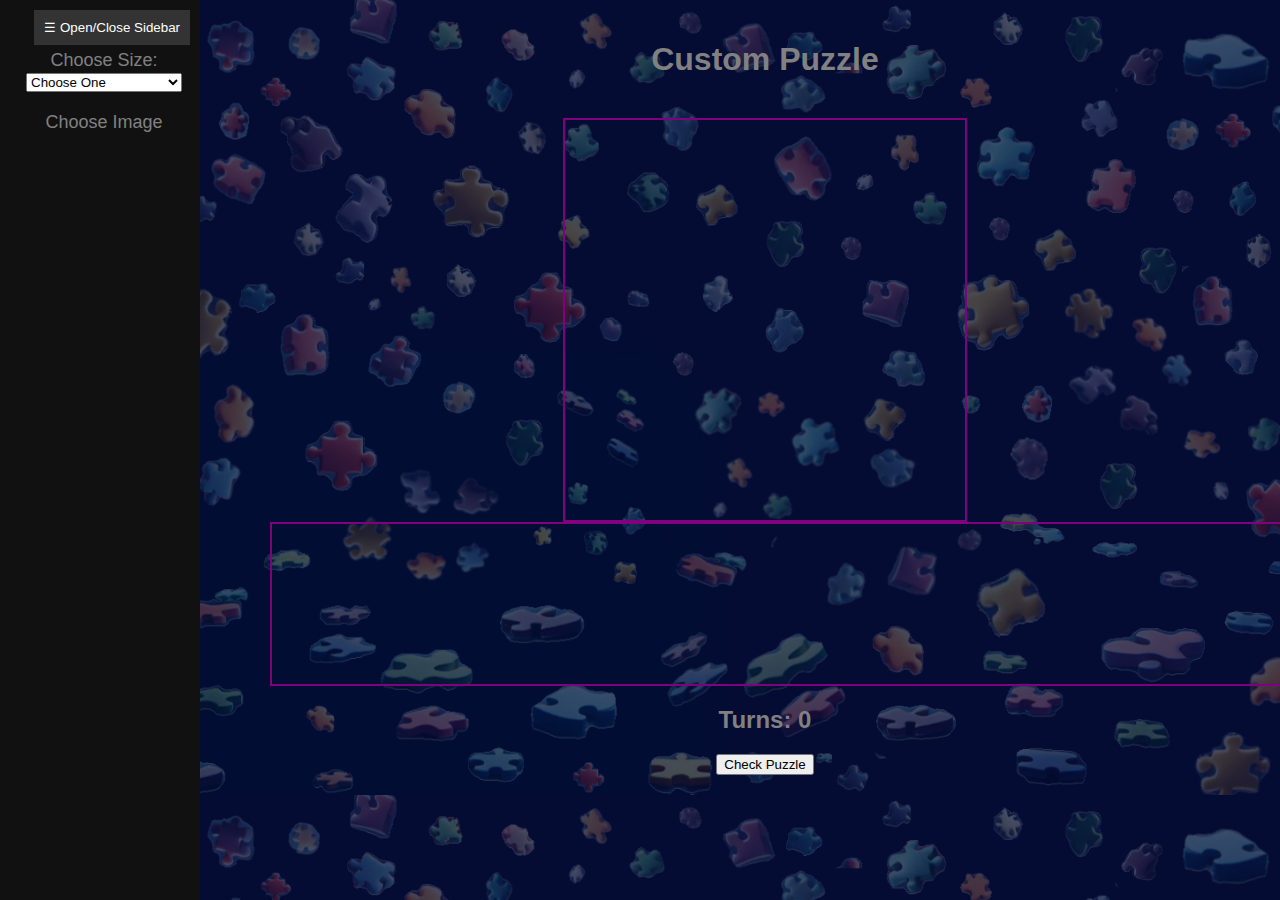
==== Custom.html @ 755fb2fe "fixed the side nav still need working" ====
<!DOCTYPE html>
<html>
<head>
    <meta charset="UTF-8">
    <meta name="viewport" content="width=device-width, initial-scale=1.0">
    <title>Custom Puzzle</title>
    <link rel="stylesheet" href="style.css">
</head>
<body class="Custom">
    <div class="sidenav" id="sidenav">
        <button id="toggleButton" onclick="toggleSidebar()">☰ Open/Close Sidebar</button> <!-- Added toggle button -->
        <form id="sizeForm" onsubmit="return false;">
            <label for="sizeDropdown">Choose Size:</label>
            <select id="sizeDropdown" onchange="changePuzzleSize()">
                <option value="" disabled selected>Choose One</option>
                <option value="2">2x2</option>
                <option value="3">3x3</option>
                <option value="4">4x4</option>
                <option value="5">5x5</option>
                <option value="6">6x6</option>
                <option value="7">7x7</option>
                <option value="8">8x8</option>
                <option value="9">9x9</option>
                <option value="10">10x10</option>
                <option value="11">11x11</option>
            </select>
        </form>

        <form id="uploadForm" action="#" method="post">
            <input type="file" id="imageInput" accept="image/*" style="display: none;" onchange="handleImage()">
            <a href="#" onclick="document.getElementById('imageInput').click();">Choose Image</a>
            <input type="submit" value="Load Image" style="display: none;">
        </form>
    </div>

    <div class="content" id="content">
        <h1 class="counter">Custom Puzzle</h1>
        <br>
        <div id="board"></div>
        <div class="pieces-container" id="pieces"></div>
        <h2 class="counter">Turns: <span id="turns">0</span></h2>
        <button onclick="checkPuzzle()">Check Puzzle</button>
    </div>

    <script src="script.js"></script>
</body>
</html>
---- style.css ----
/* Global Styles */
body {
    font-family: Arial, sans-serif;
    margin: 0;
    padding: 0;
    background-color: #030C33; /* Updated background color 030C33*/
	position: relative;
	text-align: center;
  }

/* -------------- INDEX -------------- */
/* Style for the clickable image */
#clickableImage {
    width: auto; /* Set image width to 100% of its container */
    height: auto; /* Let the height adjust automatically based on the aspect ratio */
    display: block;
    margin: 0 auto;
    cursor: pointer; /* Change cursor to pointer */
}



/* Style for the clickable image */
#clickableImage {
    cursor: pointer; /* Change cursor to pointer */
}

#clickableImage:hover {
    /* Define styles when hovering over the image */
    /* You can change the cursor style here if needed */
}

/* -------------- MAIN MENU -------------- */
.main-menu {
    background-image: url("img/main-menue-background.jpg"); /* Set background image */
    background-size: cover; /* Cover the entire background */
}

.container {
    text-align: center; /* Center align content */
}

.centered-image img {
    display: block; /* Make sure image is treated as a block element */
    margin: 0 auto; /* Center align horizontally */
	margin-bottom: 50px;
	width: 45%;
	height: 45%;
}

.big-title {
    margin-bottom: 100px; /* Add some space below the title */
}

.modes {
    display: flex;
    justify-content: space-between;
}

.left-mode, .right-mode {
    width: 50%;
    text-align: center;
}

.left-mode {
    margin-right: auto; /* Push Levels to the left */
}

.right-mode {
    margin-left: auto; /* Push Custom Puzzle to the right */
}

.mode button {
    width: 150px;
    height: 40px;
    font-size: 16px;
}

.mode button:hover {
    opacity: 0.8; /* Dim the button slightly on hover */
    transition: opacity 0.3s ease; /* Smooth transition */
}
/* -------------- CUSTOM -------------- */

#board {
    width: 400px;
    height: 400px;
    border: 2px solid purple;

    margin: 0 auto;
    display: flex;
    flex-wrap: wrap;
}

#board img {
    width: 77px;
    height: 77px;
    border: 0.5px solid lightblue;
}



#pieces {
    width: 1040px;
    height: 160px;
    border: 2px solid purple;

    margin: 0 auto;
    display: flex;
    flex-wrap: wrap;
}

#pieces img {
    width: 77px;
    height: 77px;
    border: 0.5px solid lightblue;
}

.pieces-container {
    margin-top: 20px;
}

/*----------------------------------------------------*/

/* CSS for the left side navigation menu */
.sidenav {
    height: 100%;
    width: 200px;
    position: fixed;
    z-index: 1;
    top: 0;
    left: 0;
    background-color: #111;
    overflow-x: hidden;
    padding-top: 20px;
    transition: width 0.5s; /* Add transition for smooth animation */
}

.minimized {
    width: 90px; /* Change width when minimized */
}

/* Style the toggle button */
#toggleButton {
    position: absolute;
    top: 10px;
    right: 10px;
    padding: 10px;
    background-color: #333;
    color: #fff;
    border: none;
    cursor: pointer;
    outline: none;
}

/* Style the size dropdown */
#sizeForm, #main-menu-link {
    margin-top: 20px; /* Adjust margin to prevent overlap with the toggle button */
    padding-left: 10px; /* Add padding to align with toggle button */
}

/* Style the select dropdown */
#sizeDropdown {
    width: calc(100% - 20px); /* Adjust width to account for padding */
}

/* CSS for the content */
.content {
    margin-left: 250px; /* Adjust margin based on the width of the sidebar */
    padding: 20px;
    transition: margin-left 0.5s; /* Add transition for smooth animation */
}

.sidebar-closed .content {
    margin-left: 50px; /* Adjust margin when sidebar is closed */
}

/* Hide elements when sidebar is minimized */
.minimized #main-menu-link,
.minimized #sizeForm,
.minimized #uploadForm {
    display: none;
}

/*----------------------------------------------------*/
/* Style the navigation links */
.sidenav a, #sizeForm {
    padding: 10px 8px 10px 16px;
    text-decoration: none;
    font-size: 18px;
    color: #818181;
    display: block;
}

/* Change color on hover */
.sidenav a:hover {
    color: #f1f1f1;
}

.Custom, .Levels {
    background-image: url("img/Levels-Custom-background.jpg"); /* Set background image */
    background-size: cover; /* Cover the entire background */
}

.counter, #turns{
    color: #818181;
}

/* -------------- LEVELS -------------- */
.grid {
    display: grid;
    grid-template-columns: repeat(4, 1fr); /* 4 columns with equal width */
    grid-auto-rows: minmax(100px, auto); /* Auto adjust row height */
    grid-gap: 10px; /* Gap between grid items */
}

.box, .merged-box {
    display: flex;
    justify-content: center;
    align-items: center;
    background-color: #fff; /* White background */
    border: 1px solid #000; /* Black border */
    cursor: pointer;
}

.box:hover, .merged-box:hover {
    background-color: #f0f0f0; /* Light gray background on hover */
}

.merged-box {
    grid-column: span 2; /* Merged box spans 2 columns */
}


/* -------------- LEVELS -------------- */
/* Style for the level selection grid */
#levelPopup {
    display: none;
    position: fixed;
    top: 50%;
    left: 50%;
    transform: translate(-50%, -50%);
    background-color: white;
    padding: 20px;
    border: 2px solid black;
    z-index: 1000;
}

#levelPopup label {
    display: block;
    margin-bottom: 10px;
}

#levelPopup input[type="radio"] {
    margin-right: 10px;
}

#levelPopup button {
    margin-top: 10px;
}



/* Modal styles */
.modal {
    display: none; /* Hidden by default */
    position: fixed; /* Stay in place */
    z-index: 1; /* Sit on top */
    left: 0;
    top: 0;
    width: 100%; /* Full width */
    height: 100%; /* Full height */
    overflow: auto; /* Enable scroll if needed */
    background-color: rgba(0,0,0,0.4); /* Black w/ opacity */
}

/* Modal Content */
.modal-content {
    background-color: #fefefe;
    margin: 15% auto; /* 15% from the top and centered */
    padding: 20px;
    border: 1px solid #888;
    width: 50%; /* Could be more or less, depending on screen size */
}

/* Close button */
.close {
    color: #aaa;
    float: right;
    font-size: 28px;
    font-weight: bold;
}

.close:hover,
.close:focus {
    color: black;
    text-decoration: none;
    cursor: pointer;
}


.image-option {
    width: 100px; /* Adjust the width as needed */
    height: auto; /* Maintain aspect ratio */
    margin-right: 10px; /* Optional: Add some spacing between images */
}
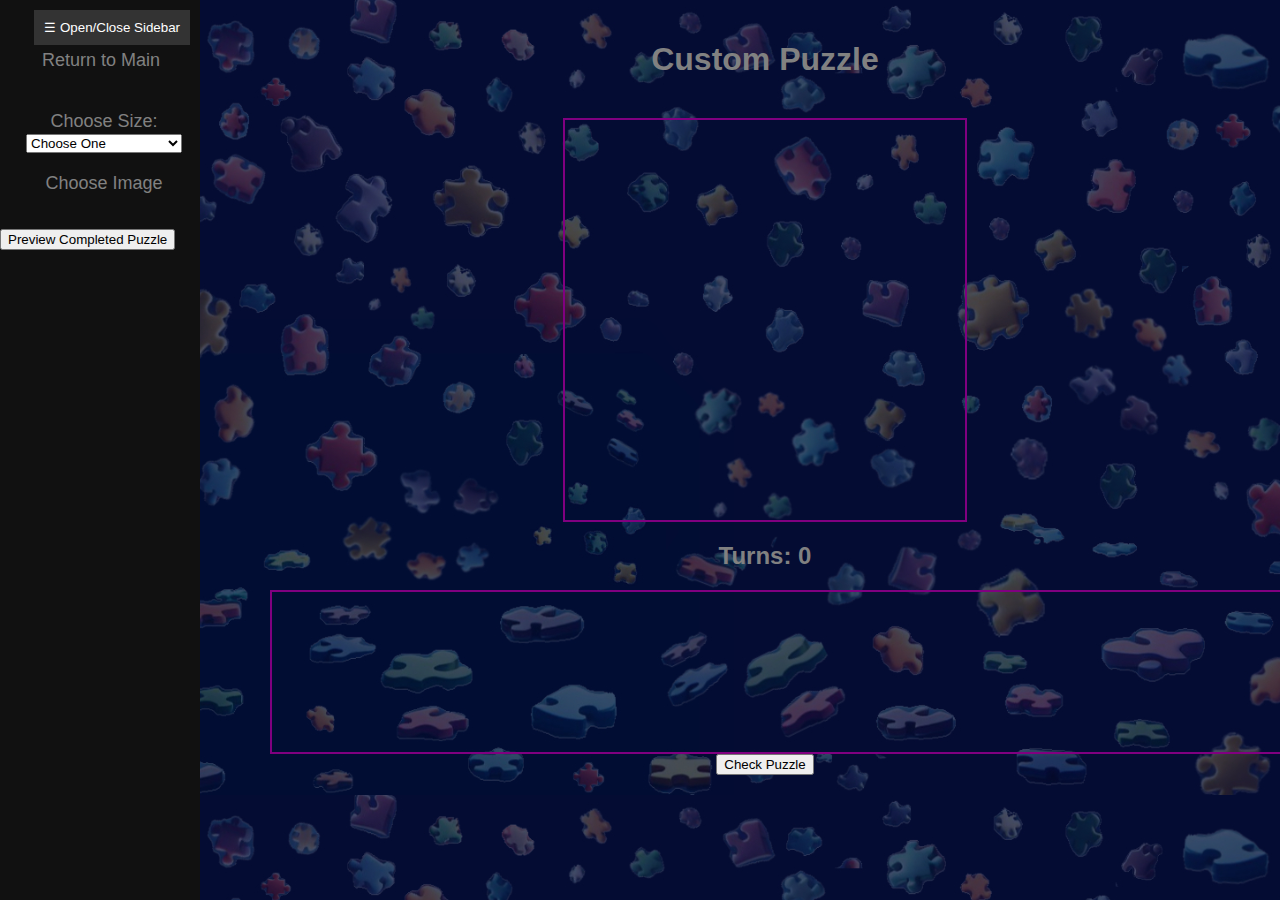
==== commit e6840aa6: "fixed some error,nav bar, preview completed picture" ====
--- a/Custom.html
+++ b/Custom.html
@@ -9,6 +9,7 @@
 <body class="Custom">
     <div class="sidenav" id="sidenav">
         <button id="toggleButton" onclick="toggleSidebar()">☰ Open/Close Sidebar</button> <!-- Added toggle button -->
+        <a id="main-menu-link" href="main_menu.html">Return to Main</a>
         <form id="sizeForm" onsubmit="return false;">
             <label for="sizeDropdown">Choose Size:</label>
             <select id="sizeDropdown" onchange="changePuzzleSize()">
@@ -31,15 +32,35 @@
             <a href="#" onclick="document.getElementById('imageInput').click();">Choose Image</a>
             <input type="submit" value="Load Image" style="display: none;">
         </form>
+        <button id="previewButton" onclick="previewCompletedPuzzleCustom()">Preview Completed Puzzle</button>
+    </div>
+
+    <!-- Preview popup -->
+    <div id="previewPopup" class="modal">
+        <div class="modal-content">
+            <span class="close" onclick="closePreviewPopup()">&times;</span>
+            <img id="previewImage" src="" alt="Preview Completed Puzzle">
+        </div>
     </div>
 
     <div class="content" id="content">
         <h1 class="counter">Custom Puzzle</h1>
         <br>
         <div id="board"></div>
+        <h2 class="counter">Turns: <span id="turns">0</span></h2>
         <div class="pieces-container" id="pieces"></div>
-        <h2 class="counter">Turns: <span id="turns">0</span></h2>
         <button onclick="checkPuzzle()">Check Puzzle</button>
+    </div>
+
+    <!-- Congratulations popup -->
+    <div id="congratulationsPopup" class="modal">
+        <div class="modal-content">
+            <span class="close" onclick="hideCongratulationsPopup()">&times;</span>
+            <h2>Congratulations!</h2>
+            <p>The puzzle is solved correctly.</p>
+            <button onclick="playAgain()">Play Again</button>
+            <button onclick="returnToMenu()">Return to Menu</button>
+        </div>
     </div>
 
     <script src="script.js"></script>
--- a/style.css
+++ b/style.css
@@ -136,6 +136,11 @@
     transition: width 0.5s; /* Add transition for smooth animation */
 }
 
+/* CSS for the navigation bar */
+.sidenav button, #uploadForm {
+    margin-bottom: 25px; /* Add margin below each button */
+}
+
 .minimized {
     width: 90px; /* Change width when minimized */
 }
@@ -153,6 +158,16 @@
     outline: none;
 }
 
+/* Add new class for the Preview Completed Puzzle button */
+#previewButton {
+    display: block;
+}
+
+/* Hide the button when the sidebar is minimized */
+.minimized #previewButton {
+    display: none;
+}
+
 /* Style the size dropdown */
 #sizeForm, #main-menu-link {
     margin-top: 20px; /* Adjust margin to prevent overlap with the toggle button */
@@ -162,6 +177,21 @@
 /* Style the select dropdown */
 #sizeDropdown {
     width: calc(100% - 20px); /* Adjust width to account for padding */
+}
+
+#levelForm label {
+    display: block;
+    margin-bottom: 10px;
+    color: #fff; /* Change text color */
+}
+
+#levelForm button {
+    margin-top: 10px;
+}
+
+/* Hide level selection form when sidebar is minimized */
+.minimized #levelForm {
+    display: none;
 }
 
 /* CSS for the content */
@@ -178,13 +208,14 @@
 /* Hide elements when sidebar is minimized */
 .minimized #main-menu-link,
 .minimized #sizeForm,
-.minimized #uploadForm {
+.minimized #uploadForm,
+.minimized #Level-text {
     display: none;
 }
 
 /*----------------------------------------------------*/
 /* Style the navigation links */
-.sidenav a, #sizeForm {
+.sidenav a, #sizeForm, #Level-text {
     padding: 10px 8px 10px 16px;
     text-decoration: none;
     font-size: 18px;
@@ -304,3 +335,71 @@
     height: auto; /* Maintain aspect ratio */
     margin-right: 10px; /* Optional: Add some spacing between images */
 }
+
+
+
+/* Style for the congratulations popup */
+#congratulationsPopup {
+    display: none;
+    position: fixed;
+    z-index: 1;
+    left: 0;
+    top: 0;
+    width: 100%;
+    height: 100%;
+    overflow: auto;
+    background-color: rgba(0, 0, 0, 0.5); /* Black background with transparency */
+}
+
+#congratulationsPopup .modal-content {
+    background-color: #fefefe;
+    margin: 15% auto; /* Center the popup */
+    padding: 20px;
+    border: 1px solid #888;
+    width: 50%; /* Adjust width as needed */
+    text-align: center;
+}
+
+/* Close button */
+#congratulationsPopup .close {
+    color: #aaa;
+    float: right;
+    font-size: 28px;
+    font-weight: bold;
+}
+
+#congratulationsPopup .close:hover,
+#congratulationsPopup .close:focus {
+    color: black;
+    text-decoration: none;
+    cursor: pointer;
+}
+
+/* CSS for the preview popup */
+.modal-content {
+    background-color: #000000af;
+    margin: 15% auto; /* 15% from the top and centered */
+    padding: 20px;
+    border: 1px solid #888;
+    width: 80%; /* Could be more or less, depending on screen size */
+    max-width: 400px; /* Limit max width for smaller screens */
+    position: relative; /* Relative position for close button */
+    text-align: center; /* Center align content */
+}
+
+.modal-content img {
+    max-width: 100%; /* Limit image width to container width */
+    height: auto; /* Maintain aspect ratio */
+}
+
+
+/* Close button */
+.close {
+    position: absolute;
+    top: 10px;
+    right: 10px;
+    font-size: 20px;
+    cursor: pointer;
+    color: red;
+}
+
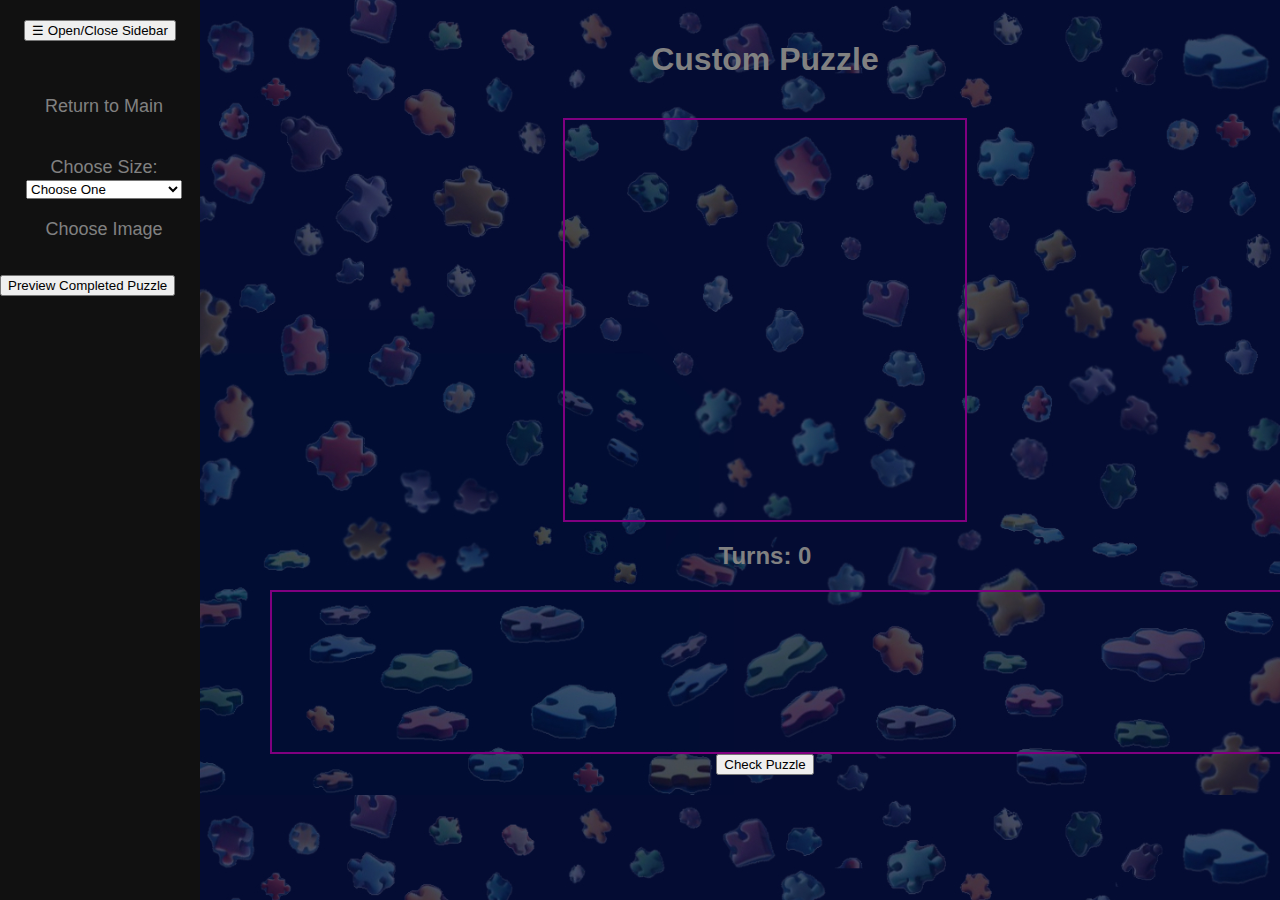
==== commit 81c0aac6: "all code fully sorted and formatted" ====
--- a/Custom.html
+++ b/Custom.html
@@ -2,18 +2,20 @@
 <html>
 <head>
     <meta charset="UTF-8">
-    <meta name="viewport" content="width=device-width, initial-scale=1.0">
     <title>Custom Puzzle</title>
     <link rel="stylesheet" href="style.css">
 </head>
 <body class="Custom">
+    <!-- Sidebar -->
     <div class="sidenav" id="sidenav">
-        <button id="toggleButton" onclick="toggleSidebar()">☰ Open/Close Sidebar</button> <!-- Added toggle button -->
-        <a id="main-menu-link" href="main_menu.html">Return to Main</a>
+        <button class="toggleButton" onclick="toggleSidebar()">☰ Open/Close Sidebar</button>
+        <a class="main-menu-link" href="main_menu.html">Return to Main</a>
+        <!-- Form for choosing puzzle size -->
         <form id="sizeForm" onsubmit="return false;">
             <label for="sizeDropdown">Choose Size:</label>
             <select id="sizeDropdown" onchange="changePuzzleSize()">
                 <option value="" disabled selected>Choose One</option>
+                <!-- Options for puzzle size -->
                 <option value="2">2x2</option>
                 <option value="3">3x3</option>
                 <option value="4">4x4</option>
@@ -26,14 +28,28 @@
                 <option value="11">11x11</option>
             </select>
         </form>
-
+        <!-- Form for uploading image -->
         <form id="uploadForm" action="#" method="post">
             <input type="file" id="imageInput" accept="image/*" style="display: none;" onchange="handleImage()">
             <a href="#" onclick="document.getElementById('imageInput').click();">Choose Image</a>
             <input type="submit" value="Load Image" style="display: none;">
         </form>
-        <button id="previewButton" onclick="previewCompletedPuzzleCustom()">Preview Completed Puzzle</button>
+        <button class="previewButton" onclick="previewCompletedPuzzleCustom()">Preview Completed Puzzle</button>
     </div>
+
+    <!-- Main Content -->
+    <main class="content" id="content">
+        <!-- Title and puzzle board -->
+        <h1 class="counter">Custom Puzzle</h1>
+        <br>
+        <div id="board"></div>
+        <!-- Turns counter -->
+        <h2 class="counter">Turns: <span id="turns">0</span></h2>
+        <!-- Container for puzzle pieces -->
+        <div class="pieces-container" id="pieces"></div>
+        <!-- Button to check puzzle -->
+        <button onclick="checkPuzzle()">Check Puzzle</button>
+    </main>
 
     <!-- Preview popup -->
     <div id="previewPopup" class="modal">
@@ -43,26 +59,19 @@
         </div>
     </div>
 
-    <div class="content" id="content">
-        <h1 class="counter">Custom Puzzle</h1>
-        <br>
-        <div id="board"></div>
-        <h2 class="counter">Turns: <span id="turns">0</span></h2>
-        <div class="pieces-container" id="pieces"></div>
-        <button onclick="checkPuzzle()">Check Puzzle</button>
-    </div>
-
     <!-- Congratulations popup -->
     <div id="congratulationsPopup" class="modal">
         <div class="modal-content">
             <span class="close" onclick="hideCongratulationsPopup()">&times;</span>
-            <h2>Congratulations!</h2>
-            <p>The puzzle is solved correctly.</p>
-            <button onclick="playAgain()">Play Again</button>
-            <button onclick="returnToMenu()">Return to Menu</button>
+            <h2>👏Congratulations!👏</h2>
+            <p>🎉🎈The puzzle is solved correctly.🎈🎉</p>
+            <!-- Buttons for playing again or returning to menu -->
+            <button onclick="playAgain()">Play Again ⟳</button>
+            <button onclick="returnToMenu()">Return to Menu ⾕</button>
         </div>
     </div>
 
+    <!-- JavaScript -->
     <script src="script.js"></script>
 </body>
 </html>
--- a/style.css
+++ b/style.css
@@ -3,44 +3,31 @@
     font-family: Arial, sans-serif;
     margin: 0;
     padding: 0;
-    background-color: #030C33; /* Updated background color 030C33*/
+    background-color: #030C33;
 	position: relative;
 	text-align: center;
   }
 
-/* -------------- INDEX -------------- */
-/* Style for the clickable image */
+/* Index Styles */
 #clickableImage {
     width: auto; /* Set image width to 100% of its container */
     height: auto; /* Let the height adjust automatically based on the aspect ratio */
     display: block;
     margin: 0 auto;
+}
+
+/* Style for the clickable image */
+#clickableImage:hover {
     cursor: pointer; /* Change cursor to pointer */
 }
 
-
-
-/* Style for the clickable image */
-#clickableImage {
-    cursor: pointer; /* Change cursor to pointer */
-}
-
-#clickableImage:hover {
-    /* Define styles when hovering over the image */
-    /* You can change the cursor style here if needed */
-}
-
-/* -------------- MAIN MENU -------------- */
+/* Main Menu Styles */
 .main-menu {
     background-image: url("img/main-menue-background.jpg"); /* Set background image */
     background-size: cover; /* Cover the entire background */
 }
 
-.container {
-    text-align: center; /* Center align content */
-}
-
-.centered-image img {
+.chose-your-mode-image img {
     display: block; /* Make sure image is treated as a block element */
     margin: 0 auto; /* Center align horizontally */
 	margin-bottom: 50px;
@@ -48,10 +35,6 @@
 	height: 45%;
 }
 
-.big-title {
-    margin-bottom: 100px; /* Add some space below the title */
-}
-
 .modes {
     display: flex;
     justify-content: space-between;
@@ -80,13 +63,12 @@
     opacity: 0.8; /* Dim the button slightly on hover */
     transition: opacity 0.3s ease; /* Smooth transition */
 }
-/* -------------- CUSTOM -------------- */
-
+
+/* Custom/Levels Styles */
 #board {
     width: 400px;
     height: 400px;
     border: 2px solid purple;
-
     margin: 0 auto;
     display: flex;
     flex-wrap: wrap;
@@ -98,13 +80,10 @@
     border: 0.5px solid lightblue;
 }
 
-
-
 #pieces {
     width: 1040px;
     height: 160px;
     border: 2px solid purple;
-
     margin: 0 auto;
     display: flex;
     flex-wrap: wrap;
@@ -120,9 +99,7 @@
     margin-top: 20px;
 }
 
-/*----------------------------------------------------*/
-
-/* CSS for the left side navigation menu */
+/* Left Side Navigation Menu Styles */
 .sidenav {
     height: 100%;
     width: 200px;
@@ -136,7 +113,6 @@
     transition: width 0.5s; /* Add transition for smooth animation */
 }
 
-/* CSS for the navigation bar */
 .sidenav button, #uploadForm {
     margin-bottom: 25px; /* Add margin below each button */
 }
@@ -158,63 +134,48 @@
     outline: none;
 }
 
-/* Add new class for the Preview Completed Puzzle button */
-#previewButton {
-    display: block;
-}
-
-/* Hide the button when the sidebar is minimized */
-.minimized #previewButton {
-    display: none;
-}
-
-/* Style the size dropdown */
-#sizeForm, #main-menu-link {
-    margin-top: 20px; /* Adjust margin to prevent overlap with the toggle button */
-    padding-left: 10px; /* Add padding to align with toggle button */
-}
-
-/* Style the select dropdown */
-#sizeDropdown {
+#sizeForm, .main-menu-link { /* Styles for adjustin of puzzle size and main menu links */
+    margin-top: 20px;
+    padding-left: 10px; 
+}
+
+#sizeDropdown { /* Style the nav dropdown */
     width: calc(100% - 20px); /* Adjust width to account for padding */
 }
 
-#levelForm label {
+#level-selection label { /* styles the Radio buttons for level selection */
     display: block;
     margin-bottom: 10px;
-    color: #fff; /* Change text color */
-}
-
-#levelForm button {
+    color: #fff;
+}
+
+#level-selection button { /* styles the Radio buttons submit button for level selection */
     margin-top: 10px;
 }
 
-/* Hide level selection form when sidebar is minimized */
-.minimized #levelForm {
-    display: none;
-}
-
-/* CSS for the content */
+.minimized #level-selection {
+    display: none; /* Hide level selection form when sidebar is minimized */
+}
+
+/* Content Styles */
 .content {
-    margin-left: 250px; /* Adjust margin based on the width of the sidebar */
+    margin-left: 250px; 
     padding: 20px;
     transition: margin-left 0.5s; /* Add transition for smooth animation */
 }
 
 .sidebar-closed .content {
-    margin-left: 50px; /* Adjust margin when sidebar is closed */
-}
-
-/* Hide elements when sidebar is minimized */
-.minimized #main-menu-link,
+    margin-left: 50px;
+}
+
+.minimized .main-menu-link,
 .minimized #sizeForm,
 .minimized #uploadForm,
 .minimized #Level-text {
-    display: none;
-}
-
-/*----------------------------------------------------*/
-/* Style the navigation links */
+    display: none; /* Hide elements when sidebar is minimized */
+}
+
+/* Navigation Links Styles */
 .sidenav a, #sizeForm, #Level-text {
     padding: 10px 8px 10px 16px;
     text-decoration: none;
@@ -223,9 +184,8 @@
     display: block;
 }
 
-/* Change color on hover */
 .sidenav a:hover {
-    color: #f1f1f1;
+    color: #f1f1f1; /* Change color on hover */
 }
 
 .Custom, .Levels {
@@ -233,112 +193,12 @@
     background-size: cover; /* Cover the entire background */
 }
 
+/* Counter Styles */
 .counter, #turns{
     color: #818181;
 }
 
-/* -------------- LEVELS -------------- */
-.grid {
-    display: grid;
-    grid-template-columns: repeat(4, 1fr); /* 4 columns with equal width */
-    grid-auto-rows: minmax(100px, auto); /* Auto adjust row height */
-    grid-gap: 10px; /* Gap between grid items */
-}
-
-.box, .merged-box {
-    display: flex;
-    justify-content: center;
-    align-items: center;
-    background-color: #fff; /* White background */
-    border: 1px solid #000; /* Black border */
-    cursor: pointer;
-}
-
-.box:hover, .merged-box:hover {
-    background-color: #f0f0f0; /* Light gray background on hover */
-}
-
-.merged-box {
-    grid-column: span 2; /* Merged box spans 2 columns */
-}
-
-
-/* -------------- LEVELS -------------- */
-/* Style for the level selection grid */
-#levelPopup {
-    display: none;
-    position: fixed;
-    top: 50%;
-    left: 50%;
-    transform: translate(-50%, -50%);
-    background-color: white;
-    padding: 20px;
-    border: 2px solid black;
-    z-index: 1000;
-}
-
-#levelPopup label {
-    display: block;
-    margin-bottom: 10px;
-}
-
-#levelPopup input[type="radio"] {
-    margin-right: 10px;
-}
-
-#levelPopup button {
-    margin-top: 10px;
-}
-
-
-
-/* Modal styles */
-.modal {
-    display: none; /* Hidden by default */
-    position: fixed; /* Stay in place */
-    z-index: 1; /* Sit on top */
-    left: 0;
-    top: 0;
-    width: 100%; /* Full width */
-    height: 100%; /* Full height */
-    overflow: auto; /* Enable scroll if needed */
-    background-color: rgba(0,0,0,0.4); /* Black w/ opacity */
-}
-
-/* Modal Content */
-.modal-content {
-    background-color: #fefefe;
-    margin: 15% auto; /* 15% from the top and centered */
-    padding: 20px;
-    border: 1px solid #888;
-    width: 50%; /* Could be more or less, depending on screen size */
-}
-
-/* Close button */
-.close {
-    color: #aaa;
-    float: right;
-    font-size: 28px;
-    font-weight: bold;
-}
-
-.close:hover,
-.close:focus {
-    color: black;
-    text-decoration: none;
-    cursor: pointer;
-}
-
-
-.image-option {
-    width: 100px; /* Adjust the width as needed */
-    height: auto; /* Maintain aspect ratio */
-    margin-right: 10px; /* Optional: Add some spacing between images */
-}
-
-
-
-/* Style for the congratulations popup */
+/* Congratulations Popup Styles */
 #congratulationsPopup {
     display: none;
     position: fixed;
@@ -348,19 +208,27 @@
     width: 100%;
     height: 100%;
     overflow: auto;
-    background-color: rgba(0, 0, 0, 0.5); /* Black background with transparency */
+    background-color: rgba(0, 0, 0, 0.5);
 }
 
 #congratulationsPopup .modal-content {
-    background-color: #fefefe;
+    background-color: #000000af;
+    color: #0ca6ff;
     margin: 15% auto; /* Center the popup */
     padding: 20px;
     border: 1px solid #888;
-    width: 50%; /* Adjust width as needed */
+    width: 50%;
     text-align: center;
 }
-
-/* Close button */
+#congratulationsPopup button {
+    background-color: rgb(11, 105, 77); 
+    color: #e4b20d;
+    padding: 10px 20px;
+    border: none;
+    cursor: pointer;
+    margin: 5px;
+}
+
 #congratulationsPopup .close {
     color: #aaa;
     float: right;
@@ -375,16 +243,86 @@
     cursor: pointer;
 }
 
+/* Preview Popup Styles */
+.previewButton {
+    display: block;
+}
+
+.minimized .previewButton { /* Hide the button when the sidebar is minimized */
+    display: none;
+}
+
+/* Levels Styles */
+.grid {
+    display: grid;
+    grid-template-columns: repeat(4, 1fr); /* 4 columns with equal width */
+    grid-auto-rows: minmax(100px, auto); /* Auto adjust row height */
+    grid-gap: 10px; /* Gap between grid items */
+}
+
+.box, .merged-box {
+    display: flex;
+    justify-content: center;
+    align-items: center;
+    background-color: #fff;
+    border: 1px solid #000;
+    cursor: pointer;
+}
+
+.box:hover, .merged-box:hover {
+    background-color: #f0f0f0;
+}
+
+.merged-box {
+    grid-column: span 2; /* Merged box spans 2 columns */
+}
+
+.level-image-option {
+    width: 150px; 
+    height: auto; /* Maintain aspect ratio */
+    margin-right: 10px; /* Optional: Add some spacing between images */
+}
+
+/* Close button Styles */
+.close { 
+    position: absolute;
+    top: 10px;
+    right: 10px;
+    font-size: 40px;
+    cursor: pointer;
+    color: #aaa;
+}
+
+.close:hover,
+.close:focus {
+    color: red;
+    text-decoration: none;
+    cursor: pointer;
+}
+
+/* Modal Content */
+.modal {
+    display: none; /* Hidden by default */
+    position: fixed; /* Stay in place */
+    left: 0;
+    top: 0;
+    width: 100%; /* Full width */
+    height: 100%; /* Full height */
+    overflow: auto; /* Enable scroll if needed */
+    background-color: rgba(0,0,0,0.4); /* Black w/ opacity */
+}
+
 /* CSS for the preview popup */
 .modal-content {
-    background-color: #000000af;
-    margin: 15% auto; /* 15% from the top and centered */
+    background-color: rgba(0, 0, 0, 0.686);
+    margin: 5% auto; /* 5% from the top and centered */
     padding: 20px;
     border: 1px solid #888;
     width: 80%; /* Could be more or less, depending on screen size */
-    max-width: 400px; /* Limit max width for smaller screens */
+    max-width: 600px; /* Limit max width for smaller screens */
     position: relative; /* Relative position for close button */
     text-align: center; /* Center align content */
+
 }
 
 .modal-content img {
@@ -392,14 +330,7 @@
     height: auto; /* Maintain aspect ratio */
 }
 
-
-/* Close button */
-.close {
-    position: absolute;
-    top: 10px;
-    right: 10px;
-    font-size: 20px;
-    cursor: pointer;
-    color: red;
-}
-
+/* Add some space below the title*/ 
+.big-title {
+    margin-bottom: 100px; 
+} 
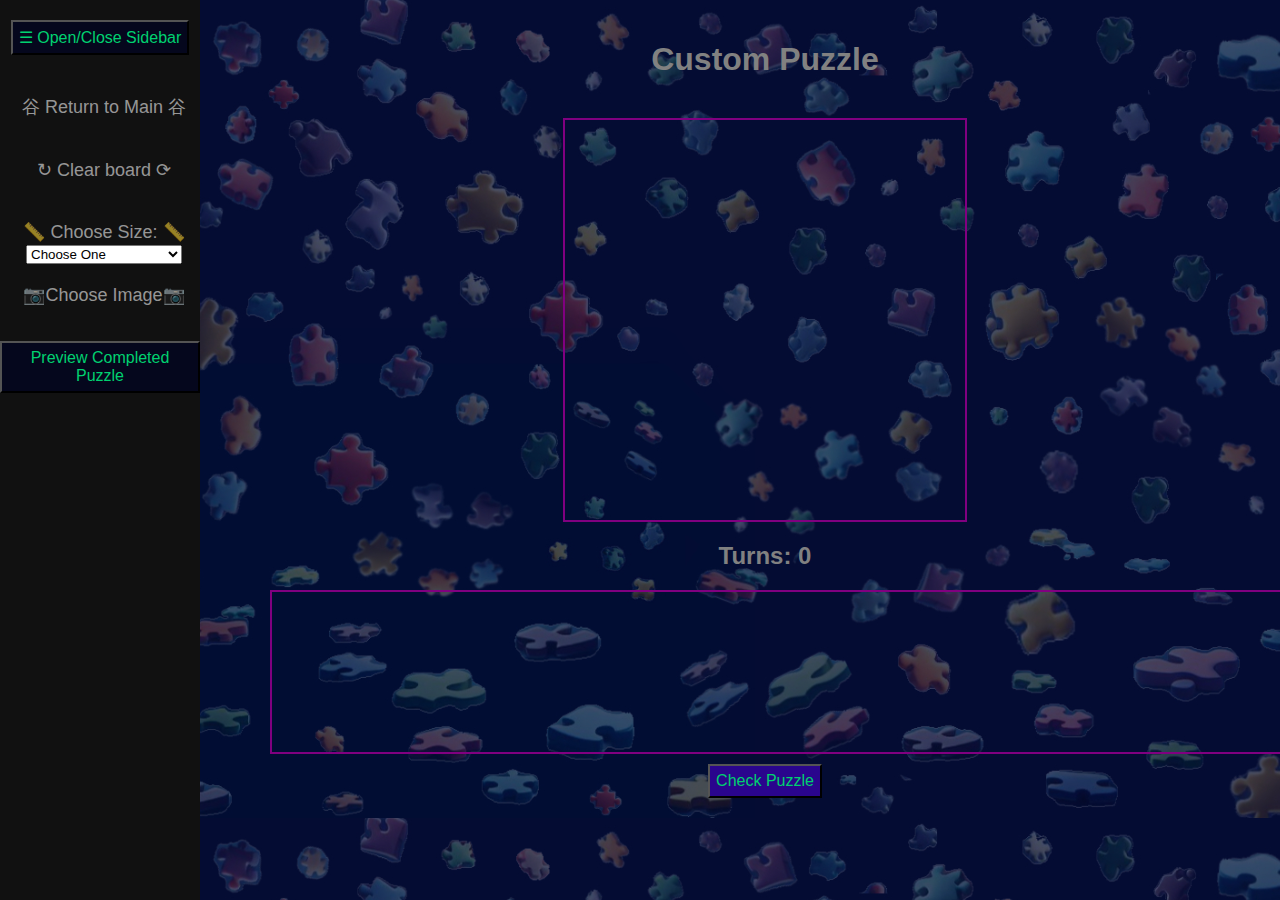
==== commit f76ca20d: "bugs and styles fixes" ====
--- a/Custom.html
+++ b/Custom.html
@@ -1,5 +1,5 @@
 <!DOCTYPE html>
-<html>
+<html lang="en">
 <head>
     <meta charset="UTF-8">
     <title>Custom Puzzle</title>
@@ -9,10 +9,11 @@
     <!-- Sidebar -->
     <div class="sidenav" id="sidenav">
         <button class="toggleButton" onclick="toggleSidebar()">☰ Open/Close Sidebar</button>
-        <a class="main-menu-link" href="main_menu.html">Return to Main</a>
+        <a class="main-menu-link" href="main_menu.html">⾕ Return to Main ⾕</a>
+        <a class="main-menu-link" onclick="clearBoard()" >↻ Clear board ⟳</a>
         <!-- Form for choosing puzzle size -->
         <form id="sizeForm" onsubmit="return false;">
-            <label for="sizeDropdown">Choose Size:</label>
+            <label for="sizeDropdown">📏 Choose Size: 📏</label>
             <select id="sizeDropdown" onchange="changePuzzleSize()">
                 <option value="" disabled selected>Choose One</option>
                 <!-- Options for puzzle size -->
@@ -30,8 +31,8 @@
         </form>
         <!-- Form for uploading image -->
         <form id="uploadForm" action="#" method="post">
-            <input type="file" id="imageInput" accept="image/*" style="display: none;" onchange="handleImage()">
-            <a href="#" onclick="document.getElementById('imageInput').click();">Choose Image</a>
+            <input type="file" id="imageInput" accept="image/*" style="display: none;" onchange="handleImage(value)">
+            <a href="#" onclick="document.getElementById('imageInput').click();">📷Choose Image📷</a>
             <input type="submit" value="Load Image" style="display: none;">
         </form>
         <button class="previewButton" onclick="previewCompletedPuzzleCustom()">Preview Completed Puzzle</button>
@@ -48,7 +49,7 @@
         <!-- Container for puzzle pieces -->
         <div class="pieces-container" id="pieces"></div>
         <!-- Button to check puzzle -->
-        <button onclick="checkPuzzle()">Check Puzzle</button>
+        <button class="CheckPuzzleButton" onclick="checkPuzzle()">Check Puzzle</button>
     </main>
 
     <!-- Preview popup -->
@@ -71,7 +72,9 @@
         </div>
     </div>
 
-    <!-- JavaScript -->
+    <!-- External JavaScript file -->
     <script src="script.js"></script>
+    <!-- Include the audio control JavaScript file -->
+    <script src="audioControl.js" defer></script>
 </body>
 </html>
--- a/style.css
+++ b/style.css
@@ -87,6 +87,7 @@
     margin: 0 auto;
     display: flex;
     flex-wrap: wrap;
+    margin-bottom: 10px;
 }
 
 #pieces img {
@@ -113,13 +114,15 @@
     transition: width 0.5s; /* Add transition for smooth animation */
 }
 
+
 .sidenav button, #uploadForm {
     margin-bottom: 25px; /* Add margin below each button */
 }
 
 .minimized {
-    width: 90px; /* Change width when minimized */
-}
+    width: 100px; /* Change width when minimized */
+}
+
 
 /* Style the toggle button */
 #toggleButton {
@@ -153,9 +156,6 @@
     margin-top: 10px;
 }
 
-.minimized #level-selection {
-    display: none; /* Hide level selection form when sidebar is minimized */
-}
 
 /* Content Styles */
 .content {
@@ -165,25 +165,50 @@
 }
 
 .sidebar-closed .content {
-    margin-left: 50px;
+    margin-left: 40px;
 }
 
 .minimized .main-menu-link,
 .minimized #sizeForm,
 .minimized #uploadForm,
-.minimized #Level-text {
+.minimized #Level-text,
+.minimized #level-selection {
     display: none; /* Hide elements when sidebar is minimized */
 }
 
-/* Navigation Links Styles */
+/* Navigation Links/Button Styles */
 .sidenav a, #sizeForm, #Level-text {
     padding: 10px 8px 10px 16px;
     text-decoration: none;
     font-size: 18px;
-    color: #818181;
+    color: #ffffff91;
     display: block;
 }
 
+
+
+.sidenav button {
+    font-family: Arial, sans-serif;
+    font-size: medium;
+    color: #00d170;
+    background-color: #05071d;
+    padding: 6px;
+    margin-bottom: 10px;
+}
+
+.CheckPuzzleButton {
+    font-family: Arial, sans-serif;
+    font-size: medium;
+    color: #00d170;
+    background-color: #2a058d;
+    padding: 6px;
+    
+}
+
+.button{
+    color: #000;
+    background-color: #00d170;
+}
 .sidenav a:hover {
     color: #f1f1f1; /* Change color on hover */
 }
@@ -281,6 +306,7 @@
     width: 150px; 
     height: auto; /* Maintain aspect ratio */
     margin-right: 10px; /* Optional: Add some spacing between images */
+    
 }
 
 /* Close button Styles */
@@ -309,7 +335,7 @@
     width: 100%; /* Full width */
     height: 100%; /* Full height */
     overflow: auto; /* Enable scroll if needed */
-    background-color: rgba(0,0,0,0.4); /* Black w/ opacity */
+    background-color: #00000066; /* Black w/ opacity */
 }
 
 /* CSS for the preview popup */
@@ -322,7 +348,14 @@
     max-width: 600px; /* Limit max width for smaller screens */
     position: relative; /* Relative position for close button */
     text-align: center; /* Center align content */
-
+    color:#00d170;
+
+}
+
+.modal-content button{
+    color:#00d170;
+    background-color: #0c114e;
+    font-size: large;
 }
 
 .modal-content img {
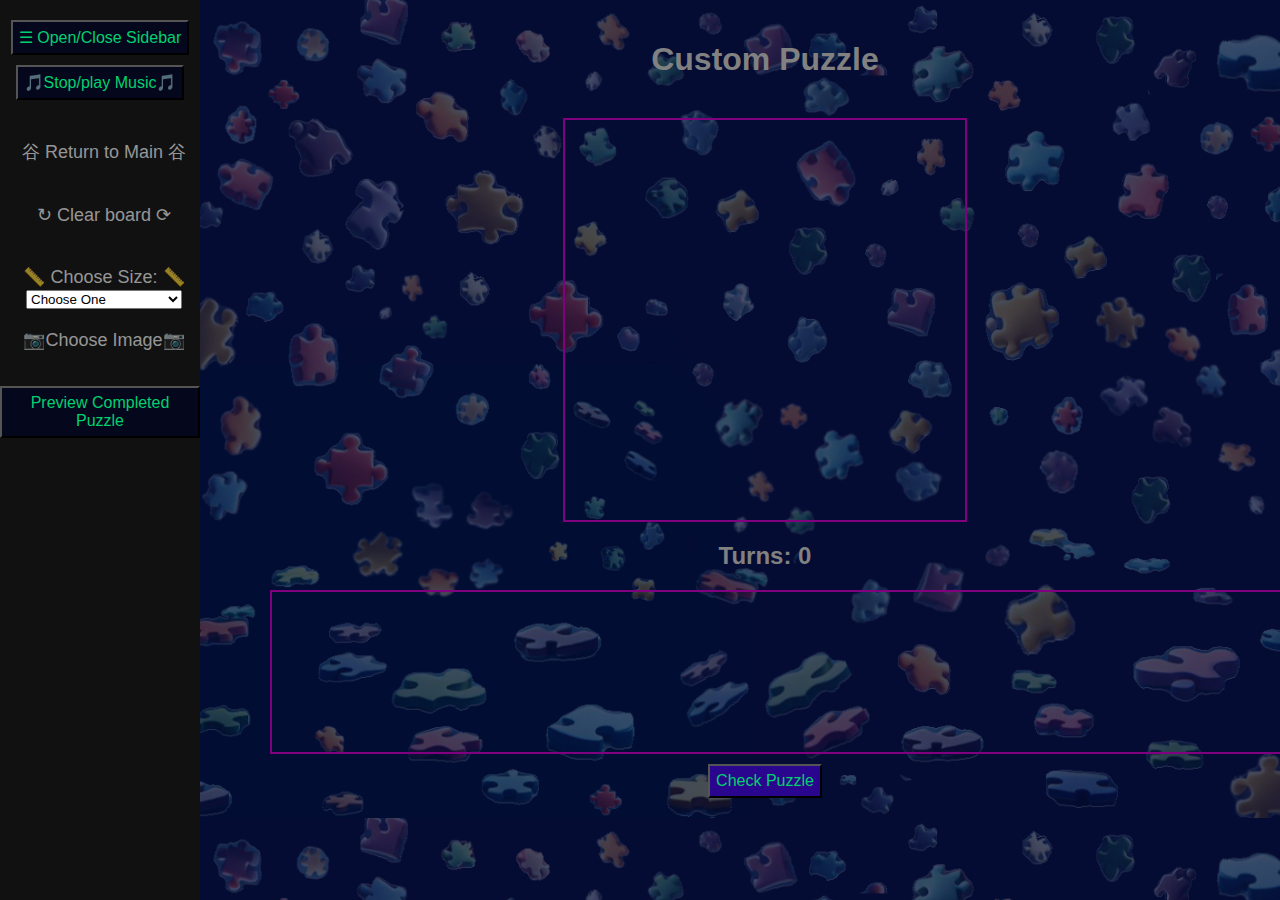
==== commit 53a0b547: "changes" ====
--- a/Custom.html
+++ b/Custom.html
@@ -9,6 +9,7 @@
     <!-- Sidebar -->
     <div class="sidenav" id="sidenav">
         <button class="toggleButton" onclick="toggleSidebar()">☰ Open/Close Sidebar</button>
+        <button class="test" onclick="stopAndPlay()">🎵Stop/play Music🎵</button>
         <a class="main-menu-link" href="main_menu.html">⾕ Return to Main ⾕</a>
         <a class="main-menu-link" onclick="clearBoard()" >↻ Clear board ⟳</a>
         <!-- Form for choosing puzzle size -->
--- a/style.css
+++ b/style.css
@@ -43,6 +43,10 @@
 .left-mode, .right-mode {
     width: 50%;
     text-align: center;
+}
+
+.main-menu-options:hover {
+    cursor: pointer; /* Change cursor to pointer */
 }
 
 .left-mode {
